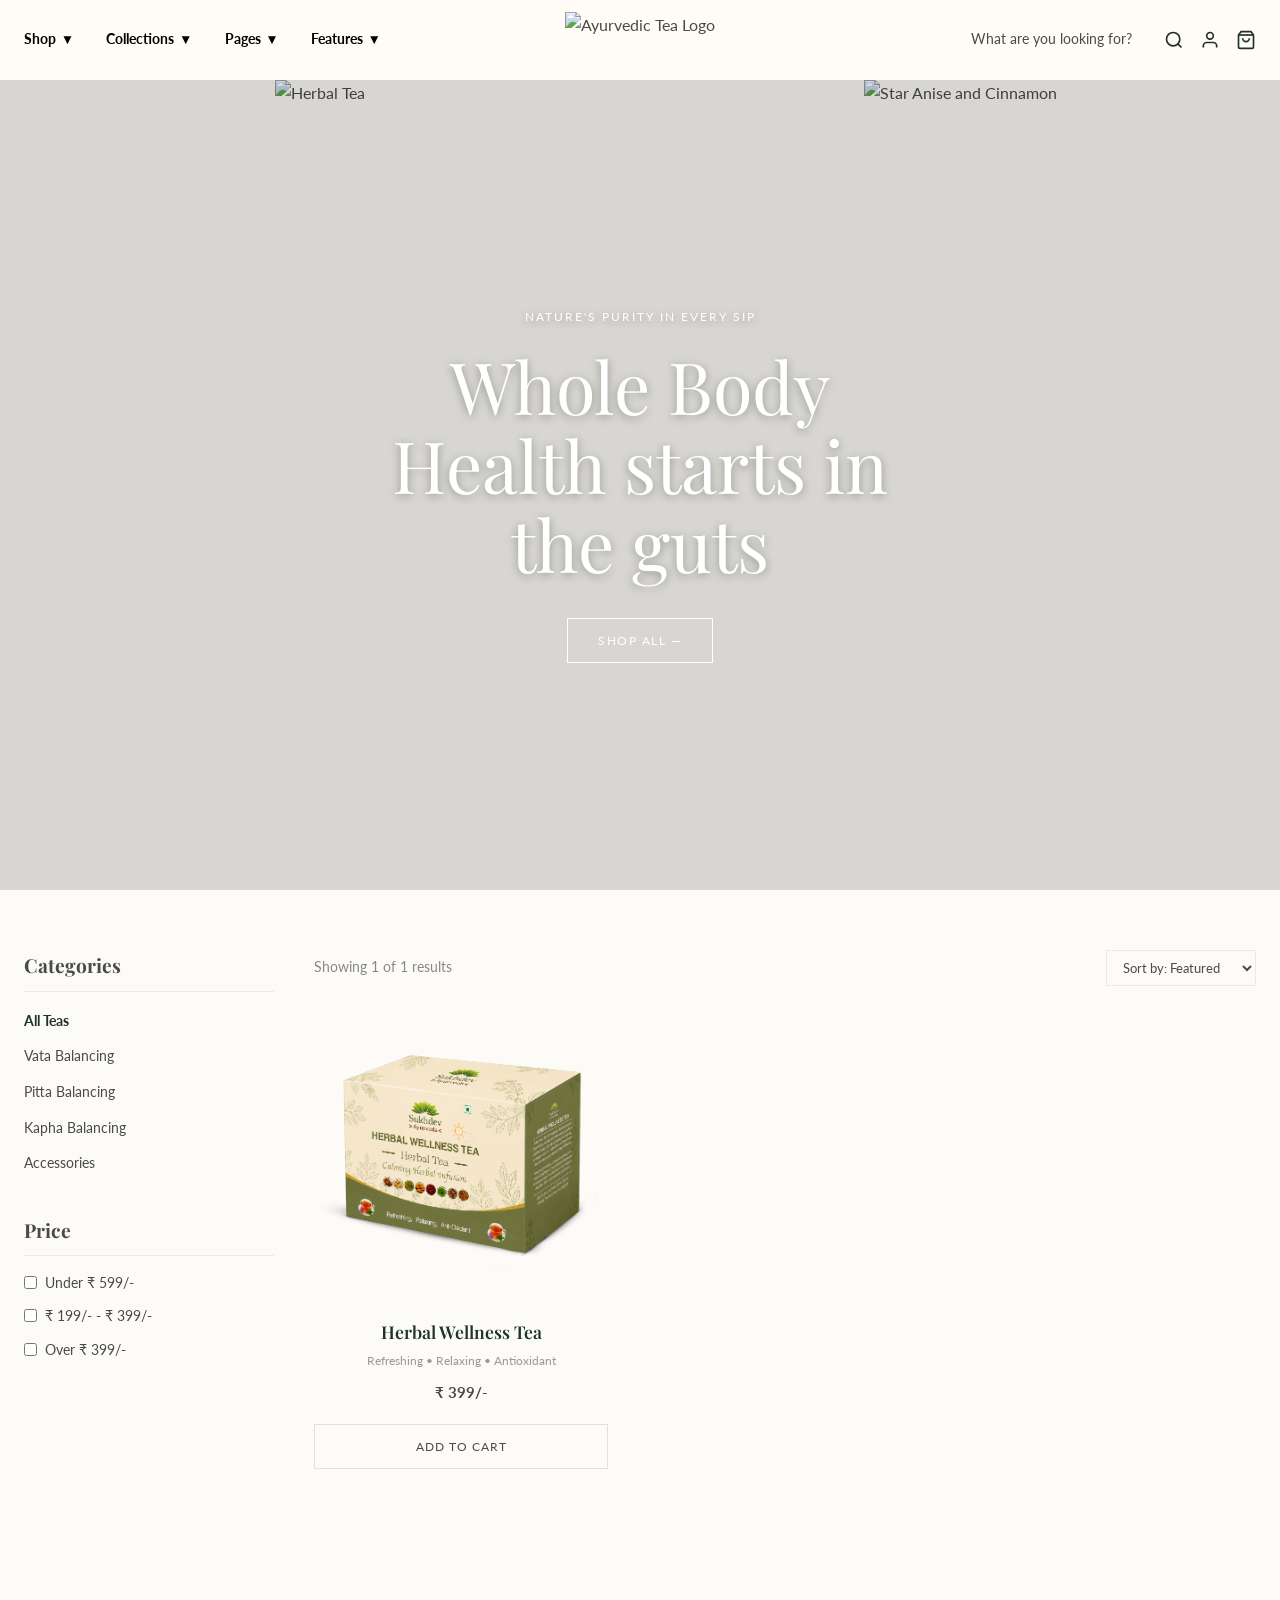
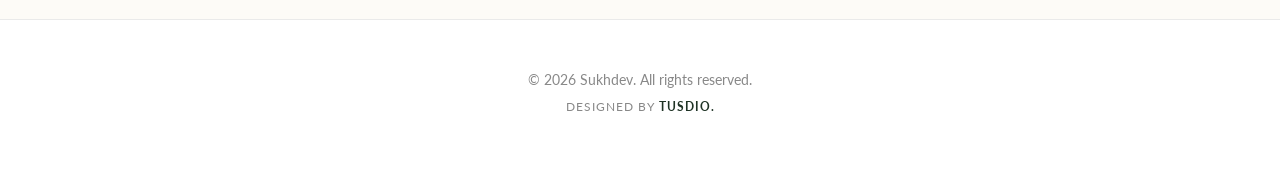
==== navbar/shop/index.html @ 11116e17 "Update index.html" ====
<!DOCTYPE html>
<html lang="en">
<head>
    <meta charset="UTF-8">
    <meta name="viewport" content="width=device-width, initial-scale=1.0">
    <title>Shop | Sukhdev Ayurvedic</title>
    
    <!-- Google Fonts -->
    <link rel="preconnect" href="https://fonts.googleapis.com">
    <link rel="preconnect" href="https://fonts.gstatic.com" crossorigin>
    <link href="https://fonts.googleapis.com/css2?family=Lato:wght@300;400;700&family=Playfair+Display:ital,wght@0,400;0,600;0,700;1,400&display=swap" rel="stylesheet">
    
    <link rel="stylesheet" href="style.css">
</head>
<body>

    <!-- Sticky Navbar (Integrated exactly as requested) -->
    <header class="navbar" id="navbar">
        <div class="nav-container">
            <!-- Mobile Menu Toggle (Visible only on mobile) -->
            <button class="nav-toggle" id="nav-toggle" aria-label="Toggle Menu">
                <svg width="24" height="24" viewBox="0 0 24 24" fill="none" stroke="currentColor" stroke-width="2">
                    <line x1="3" y1="12" x2="21" y2="12"></line>
                    <line x1="3" y1="6" x2="21" y2="6"></line>
                    <line x1="3" y1="18" x2="21" y2="18"></line>
                </svg>
            </button>

            <!-- Navigation Links (Left Side on Desktop) -->
            <nav class="nav-links" id="nav-links">
                <a href="index.html" class="nav-link">Shop <span class="nav-arrow">▼</span></a>
                <a href="#collections" class="nav-link">Collections <span class="nav-arrow">▼</span></a>
                <a href="#pages" class="nav-link">Pages <span class="nav-arrow">▼</span></a>
                <a href="#features" class="nav-link">Features <span class="nav-arrow">▼</span></a>
            </nav>

            <!-- Brand Logo (Center on Desktop) -->
            <a href="/index.html" class="brand-logo-wrapper">
                <img src="../image/black logo.png" alt="Ayurvedic Tea Logo" class="logo" >
            </a>

            <!-- Right Actions (Search, Account, Cart) -->
            <div class="nav-actions">
                <span class="search-text">What are you looking for?</span>
                <button class="icon-btn" aria-label="Search">
                    <svg width="20" height="20" viewBox="0 0 24 24" fill="none" stroke="currentColor" stroke-width="2">
                        <circle cx="11" cy="11" r="8"></circle>
                        <line x1="21" y1="21" x2="16.65" y2="16.65"></line>
                    </svg>
                </button>
                <!-- User Profile Icon -->
                <button class="icon-btn" aria-label="Account">
                    <svg width="20" height="20" viewBox="0 0 24 24" fill="none" stroke="currentColor" stroke-width="2">
                        <path d="M20 21v-2a4 4 0 0 0-4-4H8a4 4 0 0 0-4 4v2"></path>
                        <circle cx="12" cy="7" r="4"></circle>
                    </svg>
                </button>
                <button class="icon-btn cart-btn" aria-label="Cart">
                    <svg width="20" height="20" viewBox="0 0 24 24" fill="none" stroke="currentColor" stroke-width="2">
                        <path d="M6 2L3 6v14a2 2 0 0 0 2 2h14a2 2 0 0 0 2-2V6l-3-4z"></path>
                        <line x1="3" y1="6" x2="21" y2="6"></line>
                        <path d="M16 10a4 4 0 0 1-8 0"></path>
                    </svg>
                    <span class="cart-badge">1</span>
                </button>
            </div>
        </div>
    </header>

    <main class="sukhdev-main">
        
        <!-- Split Hero Section -->
        <section class="shop-hero">
            <div class="shop-hero-split left-bg">
                <img src="https://images.unsplash.com/photo-1596344084757-b83f2081da8b?q=80&w=1285&auto=format&fit=crop&ixlib=rb-4.1.0&ixid=M3wxMjA3fDB8MHxwaG90by1wYWdlfHx8fGVufDB8fHx8fA%3D%3D" alt="Herbal Tea">
            </div>
            <div class="shop-hero-split right-bg">
                <img src="https://images.unsplash.com/photo-1596040033229-a9821ebd058d?ixlib=rb-4.0.3&auto=format&fit=crop&w=1000&q=80" alt="Star Anise and Cinnamon">
            </div>
            <div class="shop-hero-overlay"></div>
            
            <div class="shop-hero-content">
                <p class="sd-subtitle text-light">NATURE'S PURITY IN EVERY SIP</p>
                <h1 class="sd-main-title text-light">Whole Body<br>Health starts in<br>the guts</h1>
                <a href="#products-area" class="sd-btn-outline btn-light">SHOP ALL &mdash;</a>
            </div>
        </section>

        <!-- Shop Main Area (Filters + Grid) -->
        <section id="products-area" class="shop-container">
            <aside class="shop-sidebar">
                <h3 class="filter-heading">Categories</h3>
                <ul class="filter-list">
                    <li><a href="#" class="active">All Teas</a></li>
                    <li><a href="#">Vata Balancing</a></li>
                    <li><a href="#">Pitta Balancing</a></li>
                    <li><a href="#">Kapha Balancing</a></li>
                    <li><a href="#">Accessories</a></li>
                </ul>

                <h3 class="filter-heading">Price</h3>
                <ul class="filter-list">
                    <li><label><input type="checkbox"> Under ₹ 599/-</label></li>
                    <li><label><input type="checkbox"> ₹ 199/- - ₹ 399/-</label></li>
                    <li><label><input type="checkbox"> Over ₹ 399/-</label></li>
                </ul>
            </aside>

            <div class="shop-content">
                <div class="shop-toolbar">
                    <p class="product-count">Showing 1 of 1 results</p>
                    <select class="sort-dropdown">
                        <option>Sort by: Featured</option>
                        <option>Price: Low to High</option>
                        <option>Price: High to Low</option>
                        <option>New Arrivals</option>
                    </select>
                </div>

                <div class="sd-product-grid">
                    <div class="sd-product-card">
                        <!-- Wrap the image in an anchor tag -->
                        <a href="/product/product.html">
                            <img src="/image/product2.png" alt="Product">
                        </a>
                        
                        <h3>Herbal Wellness Tea</h3>
                        <p class="sd-cat">Refreshing • Relaxing • Antioxidant</p>
                        <p class="sd-price">₹ 399/-</p>
                        <button class="sd-btn-cart">ADD TO CART</button>
                    </div>

                    <!--- 

                    <div class="sd-product-card">
                        <span class="sd-sale-badge">SALE</span>
                        <img src="https://images.unsplash.com/photo-1576092762791-dd9e2220abd4?ixlib=rb-4.0.3&auto=format&fit=crop&w=300&q=80" alt="Product">
                        <h3>Tulsi Radiance</h3>
                        <p class="sd-cat">Immunity</p>
                        <p class="sd-price"><strike>$28.00</strike> $22.50</p>
                        <button class="sd-btn-cart">ADD TO CART</button>
                    </div>
                    <div class="sd-product-card">
                        <img src="https://images.unsplash.com/photo-1596328639257-22f28120e7e1?ixlib=rb-4.0.3&auto=format&fit=crop&w=300&q=80" alt="Product">
                        <h3>Turmeric Detox</h3>
                        <p class="sd-cat">Kapha Balancing</p>
                        <p class="sd-price">$26.00</p>
                        <button class="sd-btn-cart">ADD TO CART</button>
                    </div>
                    <div class="sd-product-card">
                        <img src="https://images.unsplash.com/photo-1558160074-4d7d8bdf4256?ixlib=rb-4.0.3&auto=format&fit=crop&w=300&q=80" alt="Product">
                        <h3>Brahmi Focus</h3>
                        <p class="sd-cat">Mind Clarity</p>
                        <p class="sd-price">$25.00</p>
                        <button class="sd-btn-cart">ADD TO CART</button>
                    </div>
                    <div class="sd-product-card">
                        <img src="https://images.unsplash.com/photo-1564890369478-c89ca6d9cde9?ixlib=rb-4.0.3&auto=format&fit=crop&w=300&q=80" alt="Product">
                        <h3>Copper Tumbler</h3>
                        <p class="sd-cat">Accessories</p>
                        <p class="sd-price">$35.00</p>
                        <button class="sd-btn-cart">ADD TO CART</button>
                    </div>
                    <div class="sd-product-card">
                        <img src="https://images.unsplash.com/photo-1563822249548-9a72b6353cd1?ixlib=rb-4.0.3&auto=format&fit=crop&w=300&q=80" alt="Product">
                        <h3>Neem Purify</h3>
                        <p class="sd-cat">Pitta Balancing</p>
                        <p class="sd-price">$21.00</p>
                        <button class="sd-btn-cart">ADD TO CART</button>
                    </div> 

                    -->
                </div>
            </div>
        </section>

        <!-- Footer Area -->
        <footer class="sd-footer">
            <div class="sd-footer-bottom">
                <p>&copy; 2026 Sukhdev. All rights reserved.</p>
                <p class="sd-credit">Designed by <strong>TUSDIO.</strong></p>
            </div>
        </footer>

    </main>
    <script src="/cart-system.js"></script>
    <script src="script.js"></script>
</body>
</html>
---- navbar/shop/style.css ----
/* ==========================================================================
   CSS Variables & Reset
   ========================================================================== */
:root {
    --clr-primary: #1F3325; 
    --clr-accent: #C2A573;  
    --clr-light: #FDFBF7;   
    --clr-dark: #000000;
    --clr-text: #4A4A4A;
    --clr-pill: #e1eb9b;    
    --clr-card-bg: #F4F5F0; 
    --font-heading: 'Playfair Display', serif;
    --font-body: 'Lato', sans-serif;
    --nav-height: 80px;
    --container-padding: 1.5rem;
    --transition-smooth: all 0.3s cubic-bezier(0.4, 0, 0.2, 1);
}

* { margin: 0; padding: 0; box-sizing: border-box; }
html { scroll-behavior: smooth; }
body { font-family: var(--font-body); color: var(--clr-text); background-color: var(--clr-light); line-height: 1.6; }
a { text-decoration: none; color: inherit; }
button { cursor: pointer; background: none; border: none; font-family: inherit; }

/* ==========================================================================
   Navbar Components (Integrated from your code)
   ========================================================================== */
.navbar {
    position: fixed;
    top: 0;
    left: 0;
    width: 100%;
    height: var(--nav-height);
    background-color: #fffcf6;
    z-index: 1000;
    transition: var(--transition-smooth);
    border-bottom: 1px solid transparent;
}

.navbar.scrolled {
    background-color: rgb(250, 250, 250);
    box-shadow: 0 4px 20px rgba(0, 0, 0, 0.05);
    border-bottom: 1px solid rgba(0, 0, 0, 0.05);
}

.nav-container {
    display: flex;
    justify-content: space-between;
    align-items: center;
    height: 100%;
    max-width: 1440px;
    margin: 0 auto;
    padding: 0 var(--container-padding);
}

.brand-logo-wrapper {
    display: flex;
    align-items: center;
    height: 100%;
    text-decoration: none;
    flex-shrink: 0;
}

.logo {
    height: 55px;
    width: auto;
    display: block;
    object-fit: contain;
}

.nav-toggle {
    display: flex;
    color: var(--clr-primary);
}

.nav-links {
    display: none;
    color: #000000;
}

.search-text {
    display: none;
    font-size: 0.85rem;
    color: var(--clr-text);
    margin-right: 1rem;
}

.nav-actions {
    display: flex;
    gap: 1rem;
    align-items: center;
}

.icon-btn {
    color: var(--clr-primary);
    position: relative;
    transition: var(--transition-smooth);
    display: flex;
    align-items: center;
}

.icon-btn:hover {
    color: var(--clr-accent);
}

.cart-badge {
    position: absolute;
    top: -5px;
    right: -8px;
    background-color: var(--clr-pill);
    color: var(--clr-primary);
    font-size: 0.65rem;
    font-weight: 700;
    height: 16px;
    width: 16px;
    border-radius: 50%;
    display: flex;
    justify-content: center;
    align-items: center;
}

/* Desktop Navbar Layout Fix */
@media (min-width: 1024px) {
    .nav-container { display: grid; grid-template-columns: 1fr auto 1fr; }
    .nav-toggle { display: none; }
    .nav-links { display: flex; gap: 2rem; justify-content: flex-start; }
    .nav-link { font-size: 0.85rem; font-weight: 700; display: flex; align-items: center; gap: 0.3rem; }
    .nav-actions { justify-content: flex-end; }
    .search-text { display: inline-block; }
}

/* ==========================================================================
   Shop Page Content
   ========================================================================== */
.shop-hero {
    position: relative;
    height: 90vh;
    min-height: 500px;
    display: flex;
    justify-content: center;
    align-items: center;
    text-align: center;
    overflow: hidden;
    margin-top: var(--nav-height);
}

.shop-hero-split {
    position: absolute;
    top: 0;
    height: 100%;
    width: 50%;
    z-index: 1;
}

.left-bg { left: 0; }
.right-bg { right: 0; }
.shop-hero-split img { width: 100%; height: 100%; object-fit: cover; }
.shop-hero-overlay { position: absolute; top: 0; left: 0; width: 100%; height: 100%; background: rgba(0, 0, 0, 0.15); z-index: 2; }
.shop-hero-content { position: relative; z-index: 10; }
.text-light { color: #ffffff !important; text-shadow: 0 2px 10px rgba(0,0,0,0.3); }
.sd-subtitle { font-family: var(--font-body); font-size: 0.75rem; letter-spacing: 2px; text-transform: uppercase; margin-bottom: 20px; }
.sd-main-title { font-family: var(--font-heading); font-size: 4.5rem; font-weight: 400; line-height: 1.1; margin-bottom: 35px; }

.btn-light {
    display: inline-block;
    padding: 12px 30px;
    border: 1px solid #ffffff !important;
    font-family: var(--font-body);
    color: #ffffff !important;
    font-size: 0.75rem;
    letter-spacing: 1.5px;
    text-transform: uppercase;
    transition: var(--transition-smooth);
}
.btn-light:hover { background-color: #ffffff !important; color: var(--clr-primary) !important; }

@media (max-width: 768px) {
    .shop-hero-split { width: 100%; }
    .right-bg { display: none; }
    .sd-main-title { font-size: 3rem; }
}

.shop-container { max-width: 1440px; margin: 0 auto; padding: 60px 1.5rem 100px; display: flex; gap: 40px; }
.shop-sidebar { width: 250px; flex-shrink: 0; }
.filter-heading { font-family: var(--font-heading); font-size: 1.2rem; margin-bottom: 15px; padding-bottom: 10px; border-bottom: 1px solid #eaeaea; }
.filter-list { list-style: none; margin-bottom: 40px; }
.filter-list li { margin-bottom: 10px; }
.filter-list a { color: var(--clr-text); font-size: 0.9rem; transition: 0.2s; }
.filter-list a:hover, .filter-list a.active { color: var(--clr-primary); font-weight: 700; }
.filter-list label { font-size: 0.9rem; cursor: pointer; display: flex; align-items: center; gap: 8px;}

.shop-content { flex: 1; }
.shop-toolbar { display: flex; justify-content: space-between; align-items: center; margin-bottom: 30px; }
.product-count { font-size: 0.85rem; color: #888; }
.sort-dropdown { padding: 8px 12px; border: 1px solid #eaeaea; background: transparent; font-family: var(--font-body); color: var(--clr-text); cursor: pointer;}

.sd-product-grid { display: grid; grid-template-columns: repeat(3, 1fr); gap: 30px; }
.sd-product-card { position: relative; text-align: center; display: flex; flex-direction: column; }
.sd-product-card img { width: 100%; height: 280px; object-fit: contain; margin-bottom: 15px; }
.sd-product-card h3 { font-family: var(--font-heading); font-size: 1.1rem; font-weight: 600; margin-bottom: 5px; color: var(--clr-primary); }
.sd-cat { font-size: 0.75rem; color: #999; margin-bottom: 10px; }
.sd-price { font-size: 0.95rem; font-weight: 700; margin-bottom: 20px; color: var(--clr-text); }
.sd-price strike { color: #ccc; font-weight: 400; margin-right: 5px; }
.sd-sale-badge { position: absolute; top: 10px; left: 10px; background: #d9534f; color: white; font-size: 0.6rem; padding: 4px 8px; letter-spacing: 1px; }

.sd-btn-cart { width: 100%; padding: 14px 0; margin-top: auto; background: transparent; border: 1px solid #e0e0e0; color: var(--clr-text); font-size: 0.75rem; letter-spacing: 1px; text-transform: uppercase; transition: var(--transition-smooth); }
.sd-btn-cart:hover { background-color: var(--clr-primary); color: #fff; border-color: var(--clr-primary); }

@media (max-width: 1024px) { .sd-product-grid { grid-template-columns: repeat(2, 1fr); } }
@media (max-width: 768px) { .shop-container { flex-direction: column; } .shop-sidebar { width: 100%; } .sd-product-grid { grid-template-columns: repeat(2, 1fr); } }
@media (max-width: 480px) { .sd-product-grid { grid-template-columns: 1fr; } }

/* Footer */
.sd-footer { text-align: center; padding: 40px 20px 60px; background-color: #fff; border-top: 1px solid #eaeaea; margin-top: 50px;}
.sd-icon { margin-bottom: 10px; opacity: 0.7; }
.sd-footer-bottom { display: flex; flex-direction: column; gap: 5px; margin-top: 10px; }
.sd-footer-bottom p { font-family: var(--font-body); font-size: 0.85rem; color: #888; margin: 0; }
.sd-credit { font-size: 0.75rem !important; letter-spacing: 1px; text-transform: uppercase; }
.sd-credit strong { color: var(--clr-primary); }
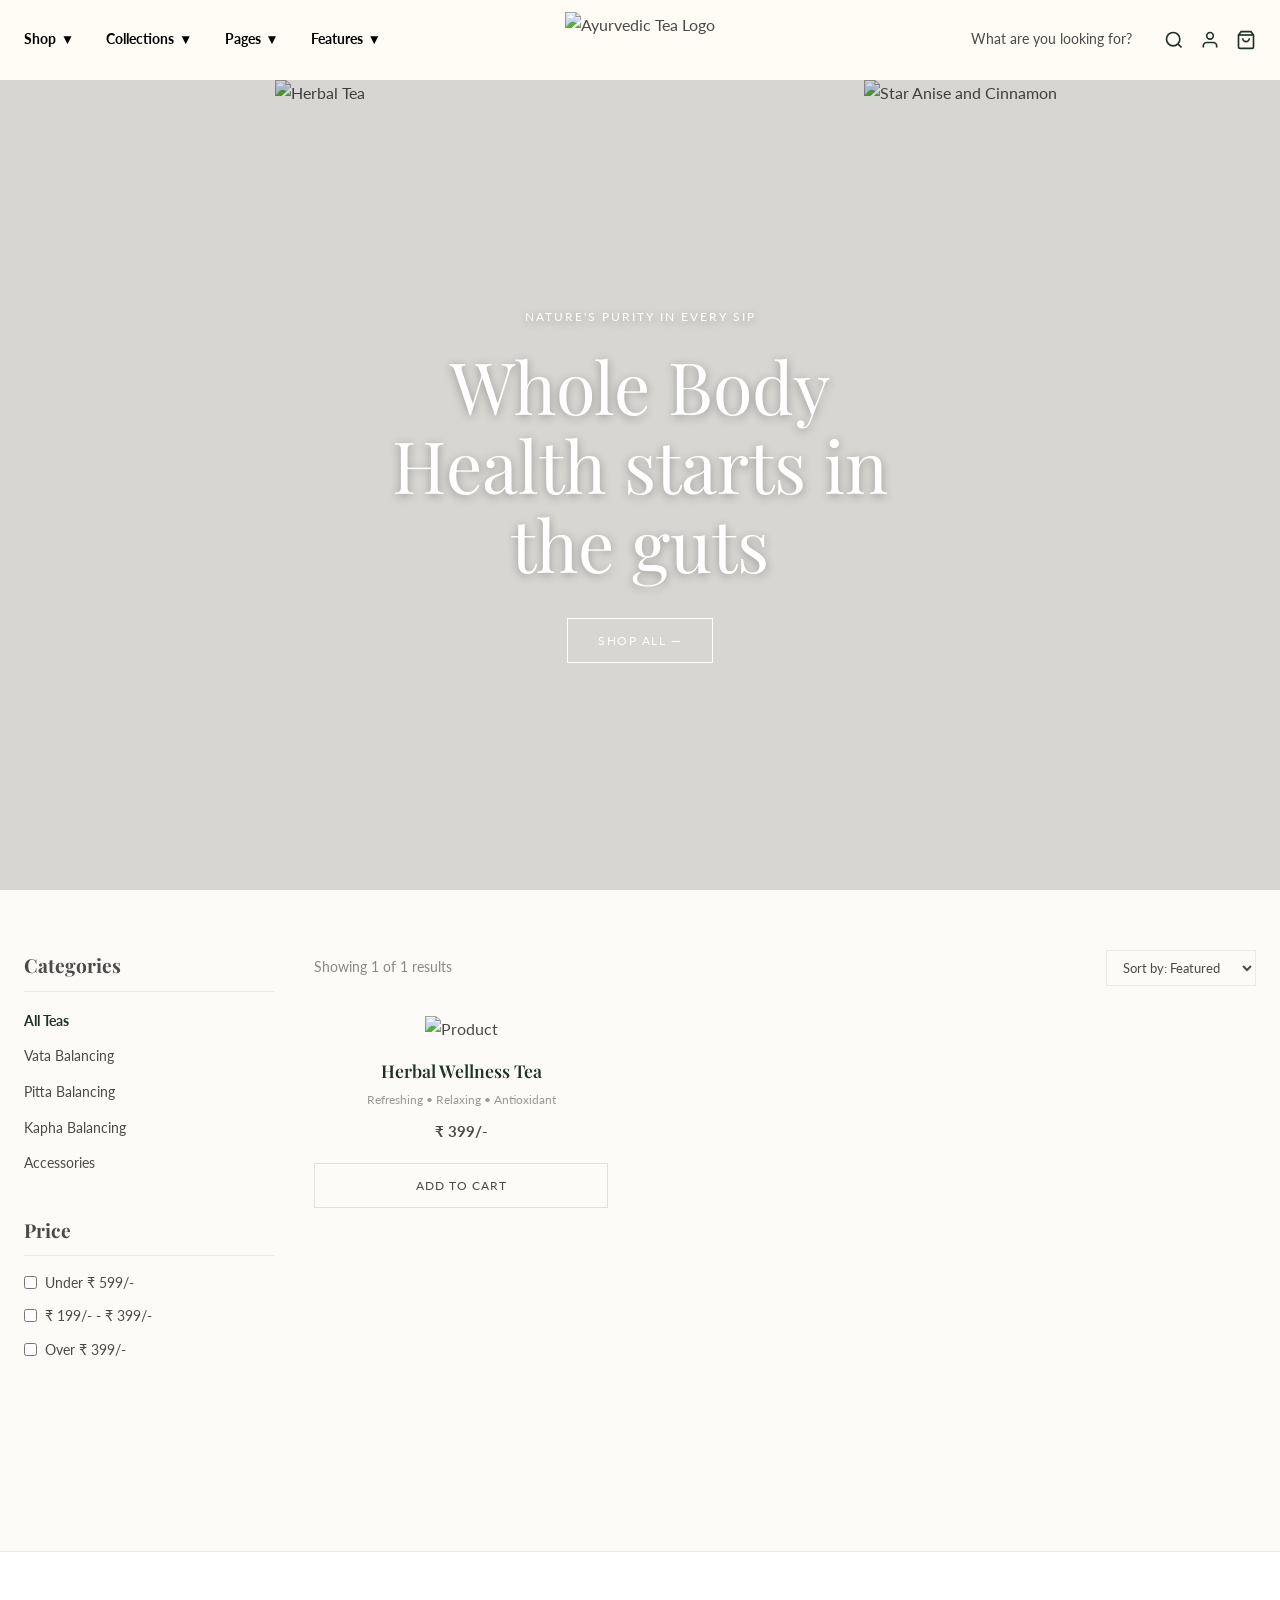
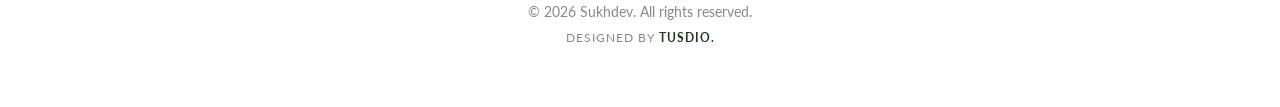
==== commit 2c65a0fa: "Update index.html" ====
--- a/navbar/shop/index.html
+++ b/navbar/shop/index.html
@@ -121,7 +121,7 @@
                     <div class="sd-product-card">
                         <!-- Wrap the image in an anchor tag -->
                         <a href="/product/product.html">
-                            <img src="/image/product2.png" alt="Product">
+                            <img src="../image/product2.png" alt="Product">
                         </a>
                         
                         <h3>Herbal Wellness Tea</h3>
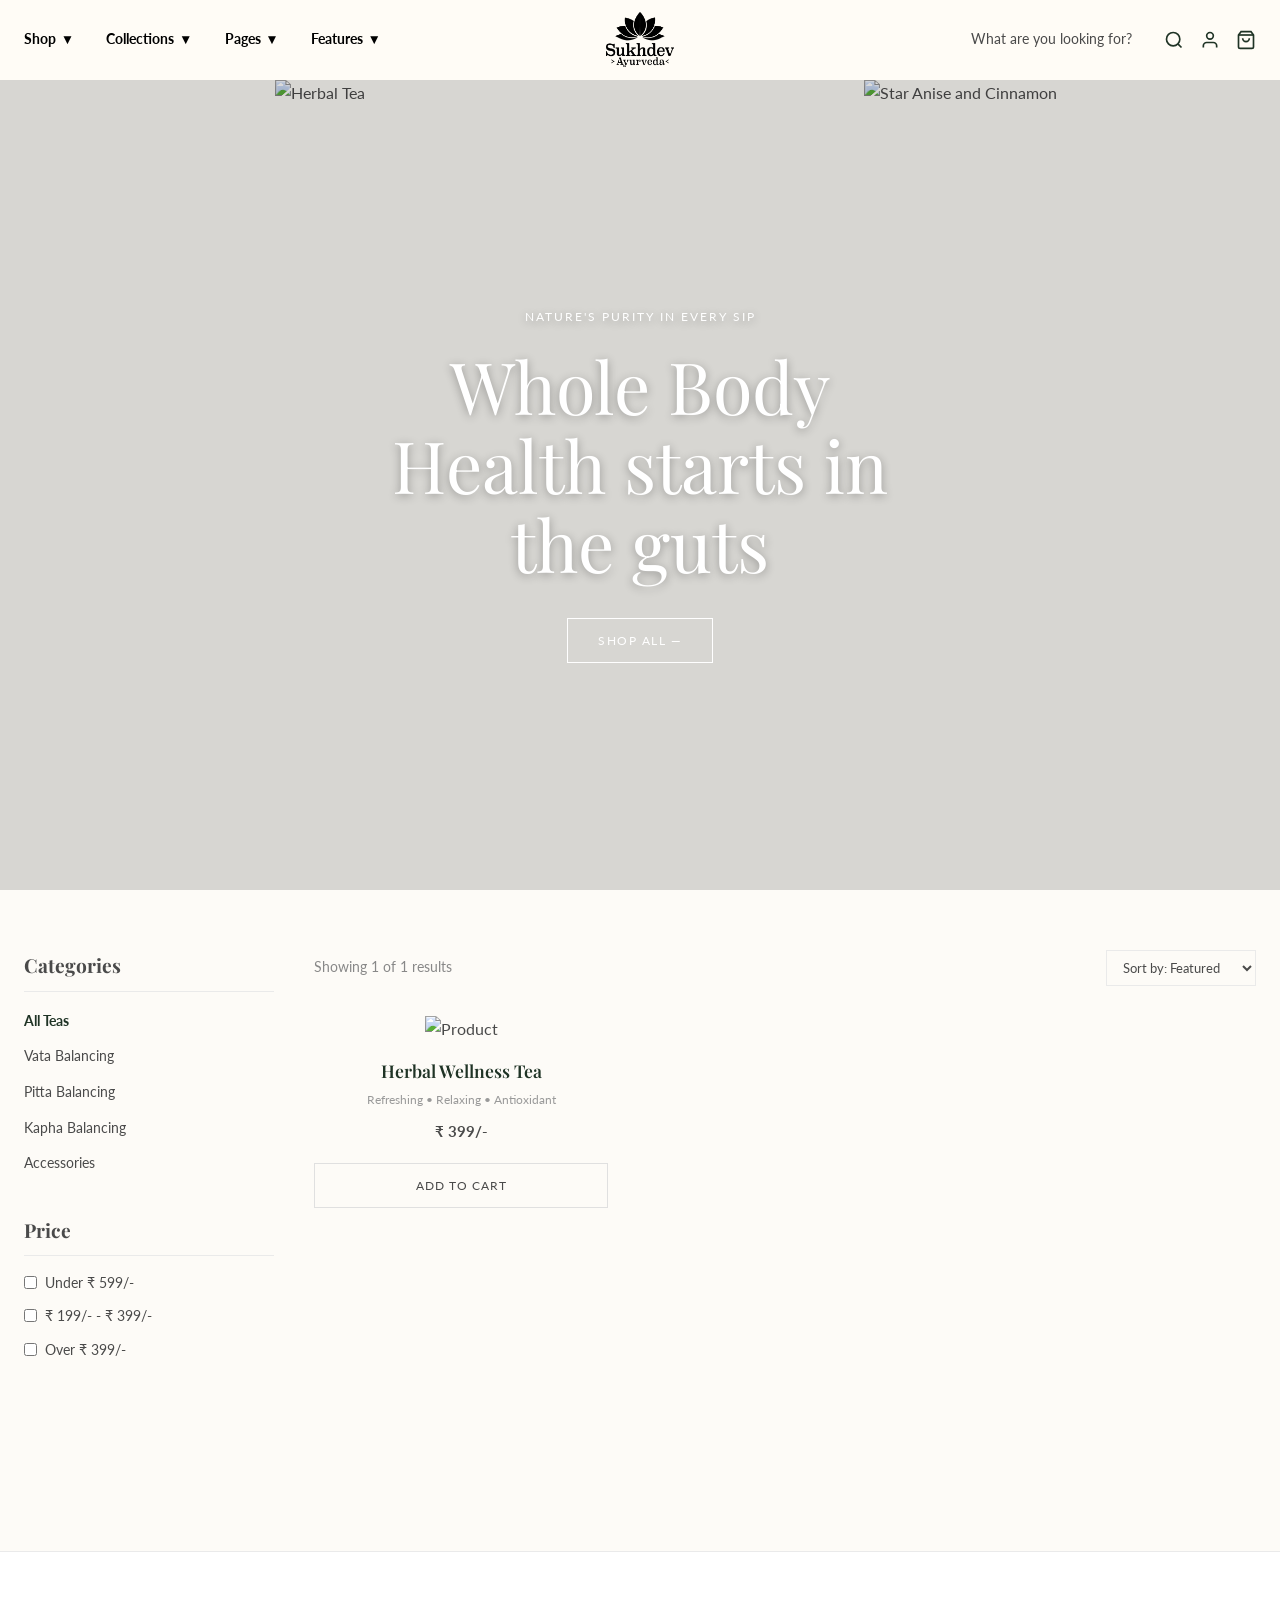
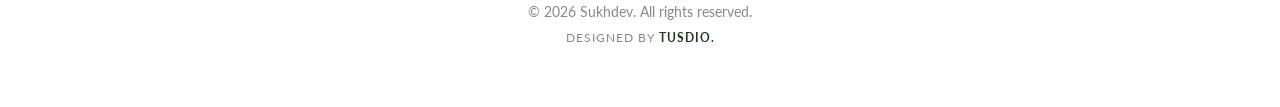
==== commit cc2c840c: "Update index.html" ====
--- a/navbar/shop/index.html
+++ b/navbar/shop/index.html
@@ -36,7 +36,7 @@
 
             <!-- Brand Logo (Center on Desktop) -->
             <a href="/index.html" class="brand-logo-wrapper">
-                <img src="../image/black logo.png" alt="Ayurvedic Tea Logo" class="logo" >
+                <img src="black logo.png" alt="Ayurvedic Tea Logo" class="logo" >
             </a>
 
             <!-- Right Actions (Search, Account, Cart) -->
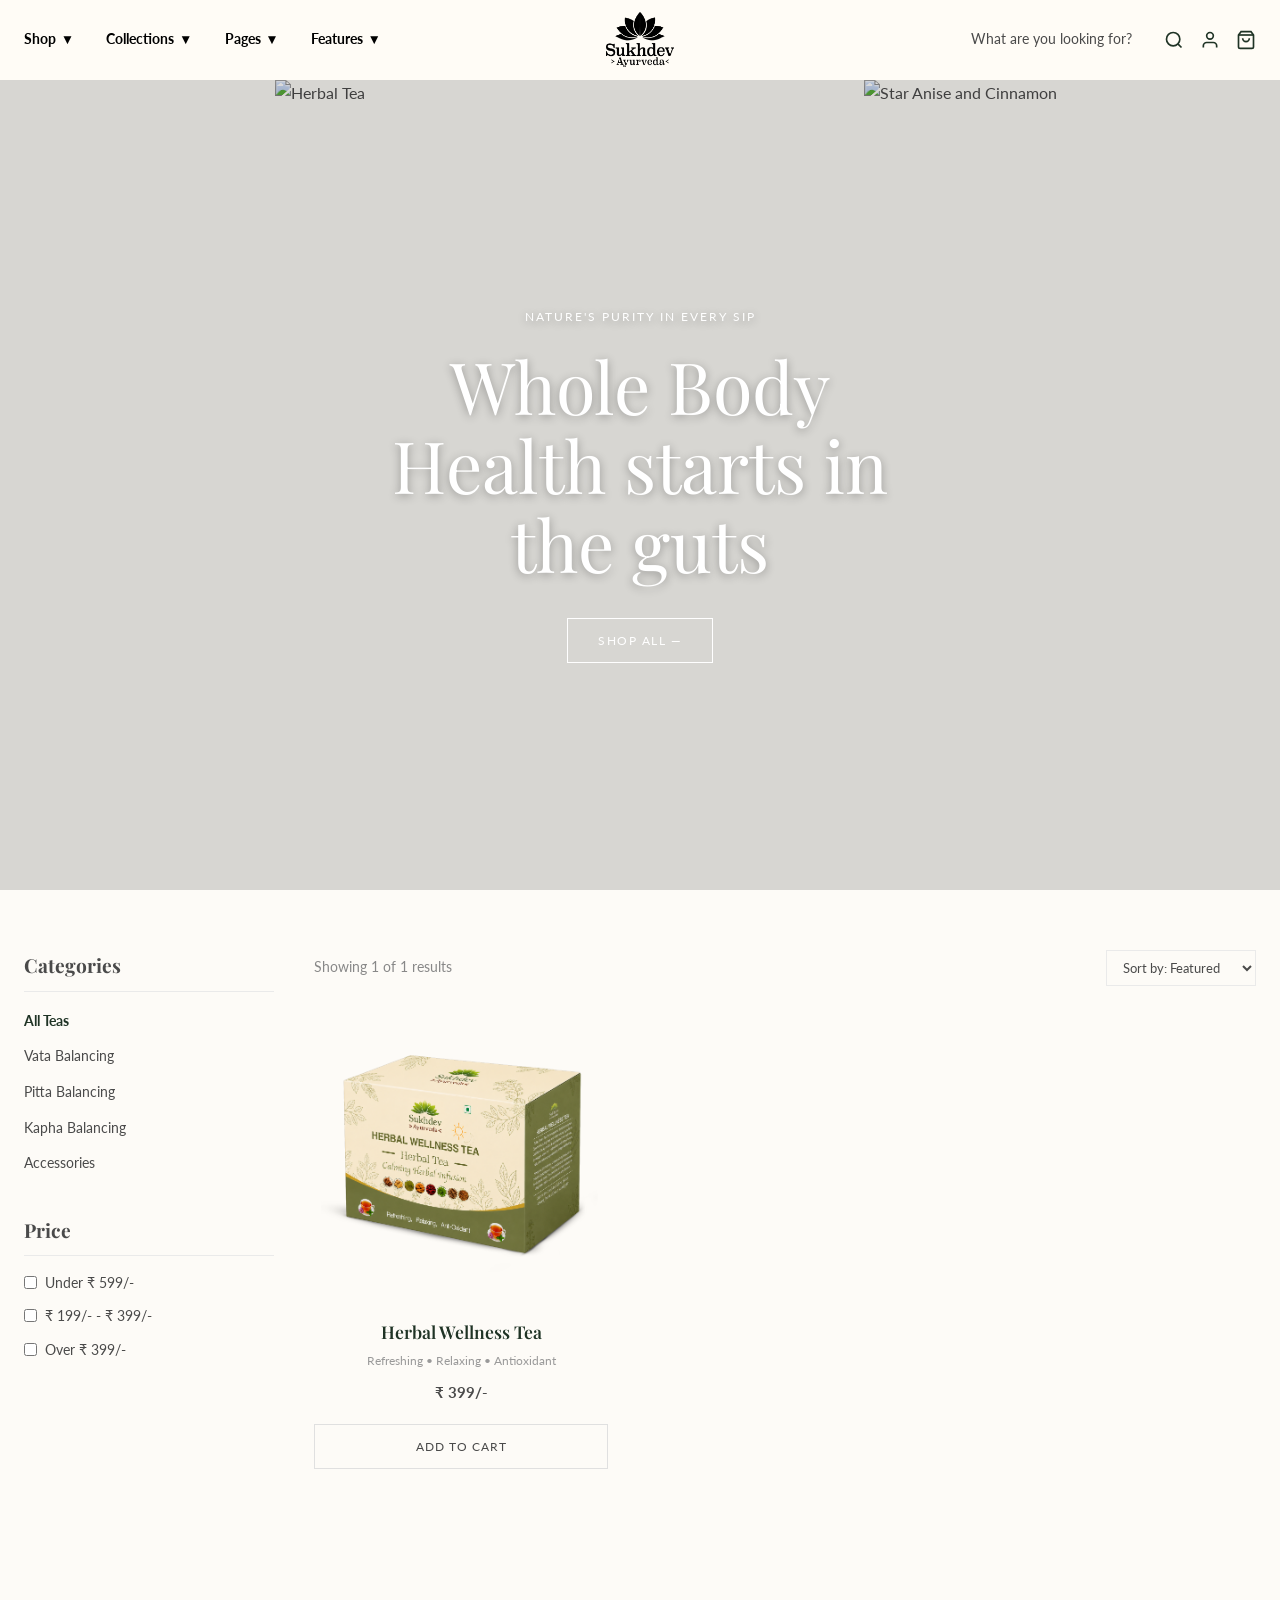
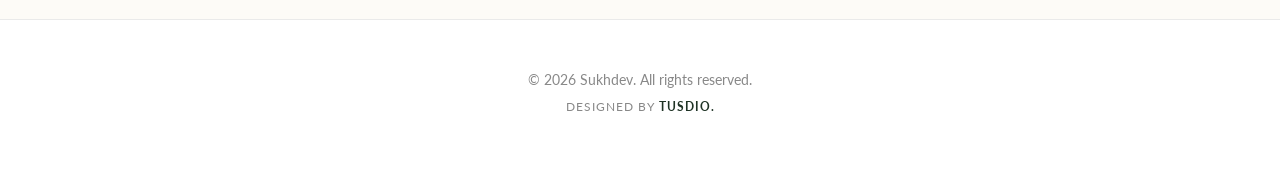
==== commit 9e687f58: "Update index.html" ====
--- a/navbar/shop/index.html
+++ b/navbar/shop/index.html
@@ -120,8 +120,8 @@
                 <div class="sd-product-grid">
                     <div class="sd-product-card">
                         <!-- Wrap the image in an anchor tag -->
-                        <a href="/product/product.html">
-                            <img src="../image/product2.png" alt="Product">
+                        <a href="../product/product.html">
+                            <img src="product2.png" alt="Product">
                         </a>
                         
                         <h3>Herbal Wellness Tea</h3>
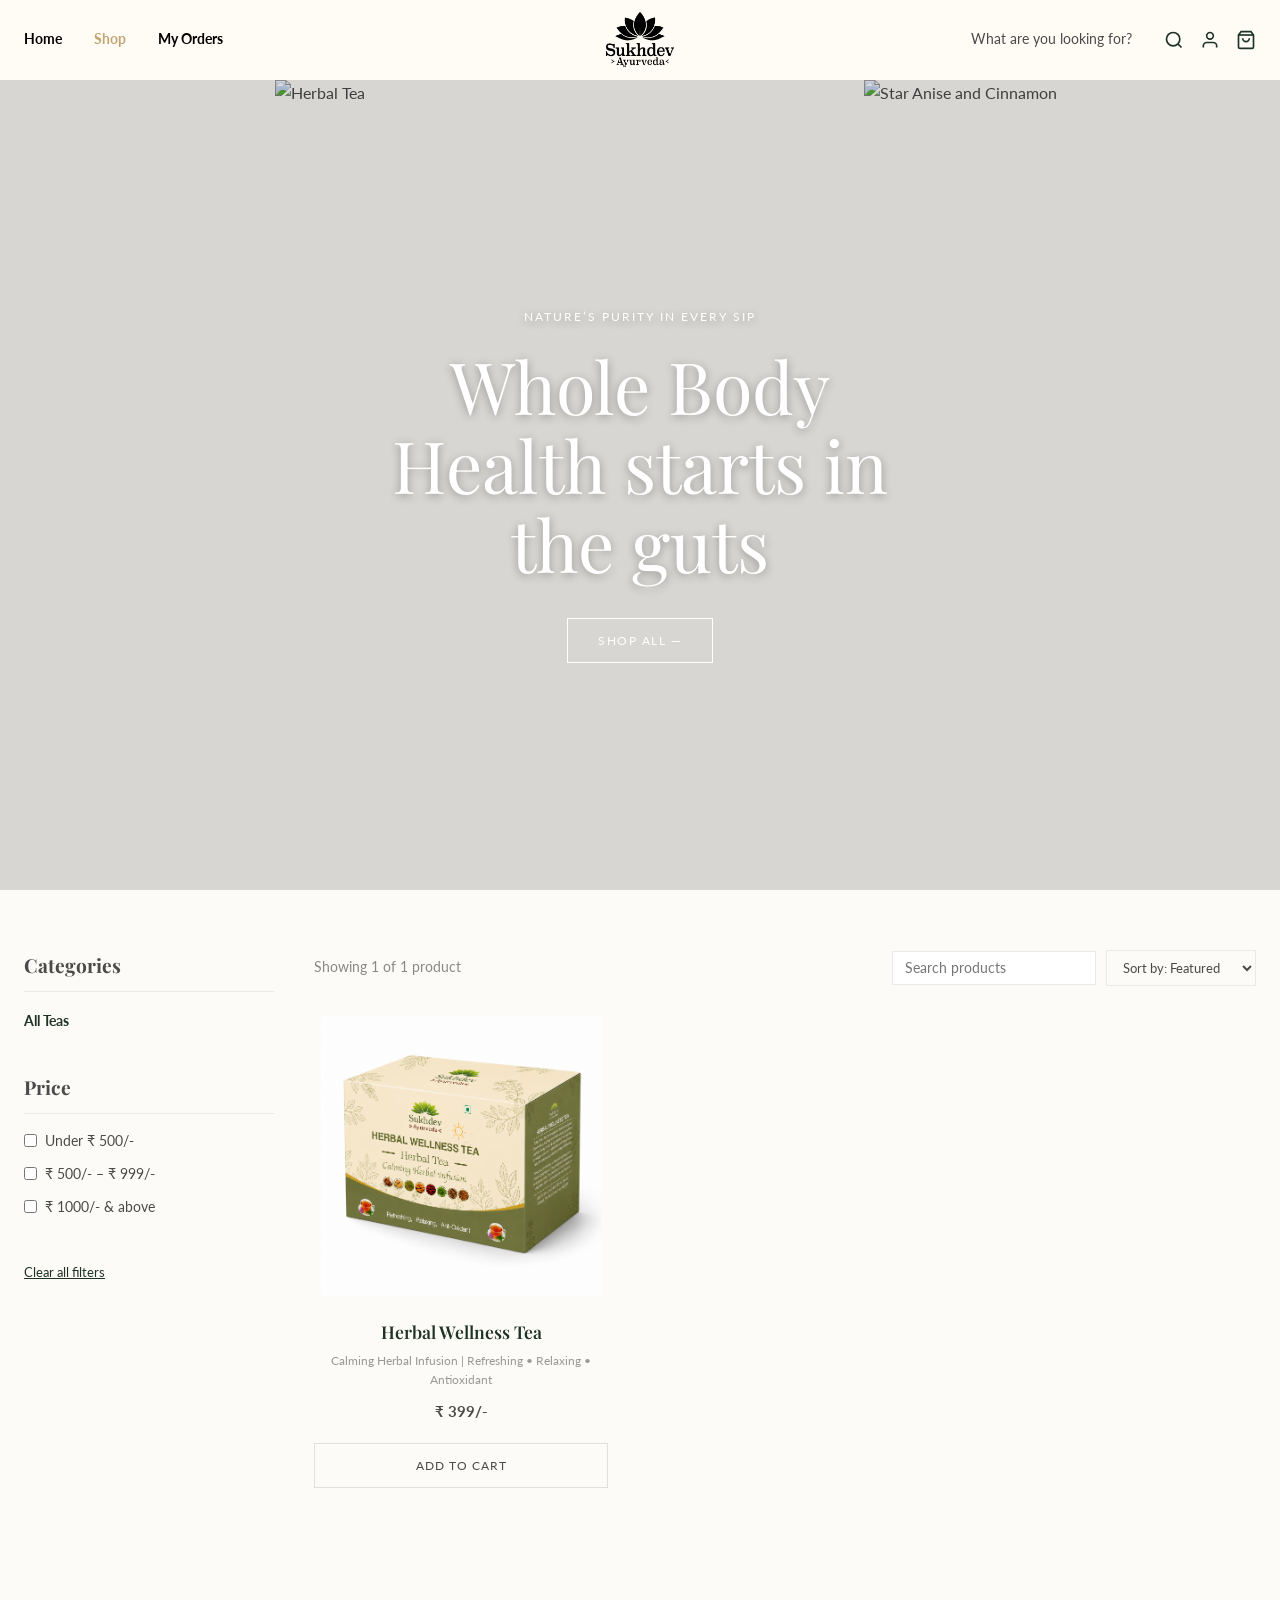
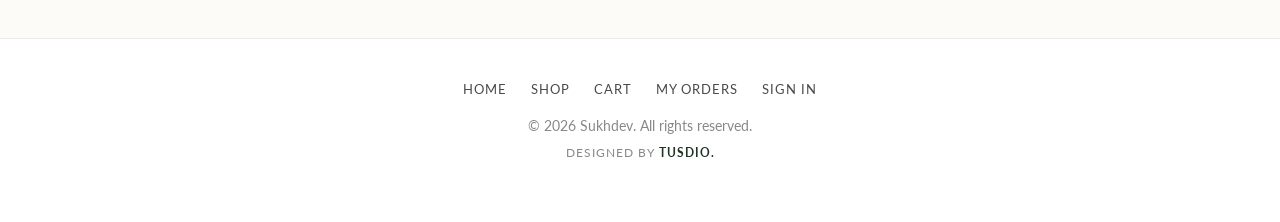
==== commit e6dfdf7b: "Add files via upload" ====
--- a/navbar/shop/index.html
+++ b/navbar/shop/index.html
@@ -4,21 +4,35 @@
     <meta charset="UTF-8">
     <meta name="viewport" content="width=device-width, initial-scale=1.0">
     <title>Shop | Sukhdev Ayurvedic</title>
-    
-    <!-- Google Fonts -->
     <link rel="preconnect" href="https://fonts.googleapis.com">
     <link rel="preconnect" href="https://fonts.gstatic.com" crossorigin>
     <link href="https://fonts.googleapis.com/css2?family=Lato:wght@300;400;700&family=Playfair+Display:ital,wght@0,400;0,600;0,700;1,400&display=swap" rel="stylesheet">
-    
     <link rel="stylesheet" href="style.css">
+    <style>
+        .nav-link.current { color: var(--clr-accent); }
+        .nav-links .nav-link .nav-arrow { display: none; }
+        @media (max-width: 1023px) {
+            .nav-links.open { display: flex; flex-direction: column; gap: 18px; position: fixed; top: var(--nav-height); left: 0; right: 0; padding: 24px 1.5rem; background: #fffcf6; box-shadow: 0 12px 24px rgba(0,0,0,.06); z-index: 999; }
+            .nav-links.open .nav-link { font-size: .95rem; font-weight: 700; display: flex; }
+        }
+        .shop-search { padding: 8px 12px; border: 1px solid #eaeaea; background: #fff; font-family: var(--font-body); font-size: .85rem; min-width: 180px; }
+        .toolbar-right { display: flex; gap: 10px; align-items: center; flex-wrap: wrap; }
+        .sd-product-card .sd-btn-cart:disabled { opacity: .5; cursor: not-allowed; background: #f4f4f4; }
+        .sd-price .old { text-decoration: line-through; color: #bbb; font-weight: 400; margin-right: 6px; }
+        .sd-flag { position: absolute; top: 10px; right: 10px; background: var(--clr-primary); color: #fff; font-size: .6rem; padding: 4px 8px; letter-spacing: 1px; z-index: 2; }
+        .shop-empty { grid-column: 1 / -1; text-align: center; padding: 60px 0; color: #888; }
+        .shop-empty a { color: var(--clr-primary); text-decoration: underline; cursor: pointer; }
+        .shop-toast { position: fixed; bottom: 30px; left: 50%; transform: translateX(-50%); background: var(--clr-primary); color: #fff; padding: 12px 24px; font-size: .85rem; z-index: 2000; }
+        .sd-footer-links { display: flex; justify-content: center; gap: 24px; flex-wrap: wrap; margin-bottom: 16px; font-size: .8rem; letter-spacing: 1px; text-transform: uppercase; }
+        .sd-footer-links a:hover { color: var(--clr-primary); text-decoration: underline; }
+        .filter-clear { font-size: .8rem; color: var(--clr-primary); text-decoration: underline; cursor: pointer; }
+    </style>
 </head>
 <body>
 
-    <!-- Sticky Navbar (Integrated exactly as requested) -->
     <header class="navbar" id="navbar">
         <div class="nav-container">
-            <!-- Mobile Menu Toggle (Visible only on mobile) -->
-            <button class="nav-toggle" id="nav-toggle" aria-label="Toggle Menu">
+            <button class="nav-toggle" id="nav-toggle" aria-label="Toggle Menu" aria-expanded="false">
                 <svg width="24" height="24" viewBox="0 0 24 24" fill="none" stroke="currentColor" stroke-width="2">
                     <line x1="3" y1="12" x2="21" y2="12"></line>
                     <line x1="3" y1="6" x2="21" y2="6"></line>
@@ -26,50 +40,40 @@
                 </svg>
             </button>
 
-            <!-- Navigation Links (Left Side on Desktop) -->
             <nav class="nav-links" id="nav-links">
-                <a href="index.html" class="nav-link">Shop <span class="nav-arrow">▼</span></a>
-                <a href="#collections" class="nav-link">Collections <span class="nav-arrow">▼</span></a>
-                <a href="#pages" class="nav-link">Pages <span class="nav-arrow">▼</span></a>
-                <a href="#features" class="nav-link">Features <span class="nav-arrow">▼</span></a>
+                <a href="../../index.html" class="nav-link">Home</a>
+                <a href="index.html" class="nav-link current">Shop</a>
+                <a href="../../account.html" class="nav-link">My Orders</a>
             </nav>
 
-            <!-- Brand Logo (Center on Desktop) -->
-            <a href="/index.html" class="brand-logo-wrapper">
-                <img src="black logo.png" alt="Ayurvedic Tea Logo" class="logo" >
+            <a href="../../index.html" class="brand-logo-wrapper">
+                <img src="../../image/black logo.png" alt="Sukhdev Logo" class="logo">
             </a>
 
-            <!-- Right Actions (Search, Account, Cart) -->
             <div class="nav-actions">
                 <span class="search-text">What are you looking for?</span>
-                <button class="icon-btn" aria-label="Search">
+                <button class="icon-btn" id="search-btn" aria-label="Search">
                     <svg width="20" height="20" viewBox="0 0 24 24" fill="none" stroke="currentColor" stroke-width="2">
                         <circle cx="11" cy="11" r="8"></circle>
                         <line x1="21" y1="21" x2="16.65" y2="16.65"></line>
                     </svg>
                 </button>
-                <!-- User Profile Icon -->
-                <button class="icon-btn" aria-label="Account">
+                <a href="../../login.html" id="acct-link" class="icon-btn" aria-label="Account">
                     <svg width="20" height="20" viewBox="0 0 24 24" fill="none" stroke="currentColor" stroke-width="2">
                         <path d="M20 21v-2a4 4 0 0 0-4-4H8a4 4 0 0 0-4 4v2"></path>
                         <circle cx="12" cy="7" r="4"></circle>
                     </svg>
-                </button>
-                <button class="icon-btn cart-btn" aria-label="Cart">
-                    <svg width="20" height="20" viewBox="0 0 24 24" fill="none" stroke="currentColor" stroke-width="2">
-                        <path d="M6 2L3 6v14a2 2 0 0 0 2 2h14a2 2 0 0 0 2-2V6l-3-4z"></path>
-                        <line x1="3" y1="6" x2="21" y2="6"></line>
-                        <path d="M16 10a4 4 0 0 1-8 0"></path>
-                    </svg>
-                    <span class="cart-badge">1</span>
-                </button>
+                </a>
+                <a href="../../cart.html" class="icon-btn cart-btn" aria-label="Cart">
+                    <svg width="20" height="20" viewBox="0 0 24 24" fill="none" stroke="currentColor" stroke-width="2"><path d="M6 2L3 6v14a2 2 0 0 0 2 2h14a2 2 0 0 0 2-2V6l-3-4z"></path><line x1="3" y1="6" x2="21" y2="6"></line><path d="M16 10a4 4 0 0 1-8 0"></path></svg>
+                    <span class="cart-badge" id="cart-count">0</span>
+                </a>
             </div>
         </div>
     </header>
 
     <main class="sukhdev-main">
-        
-        <!-- Split Hero Section -->
+
         <section class="shop-hero">
             <div class="shop-hero-split left-bg">
                 <img src="https://images.unsplash.com/photo-1596344084757-b83f2081da8b?q=80&w=1285&auto=format&fit=crop&ixlib=rb-4.1.0&ixid=M3wxMjA3fDB8MHxwaG90by1wYWdlfHx8fGVufDB8fHx8fA%3D%3D" alt="Herbal Tea">
@@ -78,104 +82,54 @@
                 <img src="https://images.unsplash.com/photo-1596040033229-a9821ebd058d?ixlib=rb-4.0.3&auto=format&fit=crop&w=1000&q=80" alt="Star Anise and Cinnamon">
             </div>
             <div class="shop-hero-overlay"></div>
-            
+
             <div class="shop-hero-content">
-                <p class="sd-subtitle text-light">NATURE'S PURITY IN EVERY SIP</p>
-                <h1 class="sd-main-title text-light">Whole Body<br>Health starts in<br>the guts</h1>
+                <p class="sd-subtitle text-light" data-site="heroSub">NATURE'S PURITY IN EVERY SIP</p>
+                <h1 class="sd-main-title text-light" data-site="heroTitle">Whole Body<br>Health starts in<br>the guts</h1>
                 <a href="#products-area" class="sd-btn-outline btn-light">SHOP ALL &mdash;</a>
             </div>
         </section>
 
-        <!-- Shop Main Area (Filters + Grid) -->
         <section id="products-area" class="shop-container">
             <aside class="shop-sidebar">
                 <h3 class="filter-heading">Categories</h3>
-                <ul class="filter-list">
-                    <li><a href="#" class="active">All Teas</a></li>
-                    <li><a href="#">Vata Balancing</a></li>
-                    <li><a href="#">Pitta Balancing</a></li>
-                    <li><a href="#">Kapha Balancing</a></li>
-                    <li><a href="#">Accessories</a></li>
-                </ul>
+                <ul class="filter-list" id="cat-list"></ul>
 
                 <h3 class="filter-heading">Price</h3>
-                <ul class="filter-list">
-                    <li><label><input type="checkbox"> Under ₹ 599/-</label></li>
-                    <li><label><input type="checkbox"> ₹ 199/- - ₹ 399/-</label></li>
-                    <li><label><input type="checkbox"> Over ₹ 399/-</label></li>
+                <ul class="filter-list" id="price-list">
+                    <li><label><input type="checkbox" data-min="0" data-max="499"> Under ₹ 500/-</label></li>
+                    <li><label><input type="checkbox" data-min="500" data-max="999"> ₹ 500/- &ndash; ₹ 999/-</label></li>
+                    <li><label><input type="checkbox" data-min="1000" data-max="999999"> ₹ 1000/- &amp; above</label></li>
                 </ul>
+                <a class="filter-clear" id="clear-filters">Clear all filters</a>
             </aside>
 
             <div class="shop-content">
                 <div class="shop-toolbar">
-                    <p class="product-count">Showing 1 of 1 results</p>
-                    <select class="sort-dropdown">
-                        <option>Sort by: Featured</option>
-                        <option>Price: Low to High</option>
-                        <option>Price: High to Low</option>
-                        <option>New Arrivals</option>
-                    </select>
+                    <p class="product-count" id="product-count">Loading…</p>
+                    <div class="toolbar-right">
+                        <input type="search" class="shop-search" id="shop-search" placeholder="Search products">
+                        <select class="sort-dropdown" id="sort">
+                            <option value="featured">Sort by: Featured</option>
+                            <option value="low">Price: Low to High</option>
+                            <option value="high">Price: High to Low</option>
+                            <option value="new">New Arrivals</option>
+                        </select>
+                    </div>
                 </div>
 
-                <div class="sd-product-grid">
-                    <div class="sd-product-card">
-                        <!-- Wrap the image in an anchor tag -->
-                        <a href="../product/product.html">
-                            <img src="product2.png" alt="Product">
-                        </a>
-                        
-                        <h3>Herbal Wellness Tea</h3>
-                        <p class="sd-cat">Refreshing • Relaxing • Antioxidant</p>
-                        <p class="sd-price">₹ 399/-</p>
-                        <button class="sd-btn-cart">ADD TO CART</button>
-                    </div>
-
-                    <!--- 
-
-                    <div class="sd-product-card">
-                        <span class="sd-sale-badge">SALE</span>
-                        <img src="https://images.unsplash.com/photo-1576092762791-dd9e2220abd4?ixlib=rb-4.0.3&auto=format&fit=crop&w=300&q=80" alt="Product">
-                        <h3>Tulsi Radiance</h3>
-                        <p class="sd-cat">Immunity</p>
-                        <p class="sd-price"><strike>$28.00</strike> $22.50</p>
-                        <button class="sd-btn-cart">ADD TO CART</button>
-                    </div>
-                    <div class="sd-product-card">
-                        <img src="https://images.unsplash.com/photo-1596328639257-22f28120e7e1?ixlib=rb-4.0.3&auto=format&fit=crop&w=300&q=80" alt="Product">
-                        <h3>Turmeric Detox</h3>
-                        <p class="sd-cat">Kapha Balancing</p>
-                        <p class="sd-price">$26.00</p>
-                        <button class="sd-btn-cart">ADD TO CART</button>
-                    </div>
-                    <div class="sd-product-card">
-                        <img src="https://images.unsplash.com/photo-1558160074-4d7d8bdf4256?ixlib=rb-4.0.3&auto=format&fit=crop&w=300&q=80" alt="Product">
-                        <h3>Brahmi Focus</h3>
-                        <p class="sd-cat">Mind Clarity</p>
-                        <p class="sd-price">$25.00</p>
-                        <button class="sd-btn-cart">ADD TO CART</button>
-                    </div>
-                    <div class="sd-product-card">
-                        <img src="https://images.unsplash.com/photo-1564890369478-c89ca6d9cde9?ixlib=rb-4.0.3&auto=format&fit=crop&w=300&q=80" alt="Product">
-                        <h3>Copper Tumbler</h3>
-                        <p class="sd-cat">Accessories</p>
-                        <p class="sd-price">$35.00</p>
-                        <button class="sd-btn-cart">ADD TO CART</button>
-                    </div>
-                    <div class="sd-product-card">
-                        <img src="https://images.unsplash.com/photo-1563822249548-9a72b6353cd1?ixlib=rb-4.0.3&auto=format&fit=crop&w=300&q=80" alt="Product">
-                        <h3>Neem Purify</h3>
-                        <p class="sd-cat">Pitta Balancing</p>
-                        <p class="sd-price">$21.00</p>
-                        <button class="sd-btn-cart">ADD TO CART</button>
-                    </div> 
-
-                    -->
-                </div>
+                <div class="sd-product-grid" id="shop-grid"></div>
             </div>
         </section>
 
-        <!-- Footer Area -->
         <footer class="sd-footer">
+            <div class="sd-footer-links">
+                <a href="../../index.html">Home</a>
+                <a href="index.html">Shop</a>
+                <a href="../../cart.html">Cart</a>
+                <a href="../../account.html">My Orders</a>
+                <a href="../../login.html" id="foot-acct">Sign in</a>
+            </div>
             <div class="sd-footer-bottom">
                 <p>&copy; 2026 Sukhdev. All rights reserved.</p>
                 <p class="sd-credit">Designed by <strong>TUSDIO.</strong></p>
@@ -183,7 +137,9 @@
         </footer>
 
     </main>
-    <script src="/cart-system.js"></script>
+
+    <script>window.ROOT = '../../';</script>
+    <script src="../../store.js"></script>
     <script src="script.js"></script>
 </body>
-</html>
+</html>
